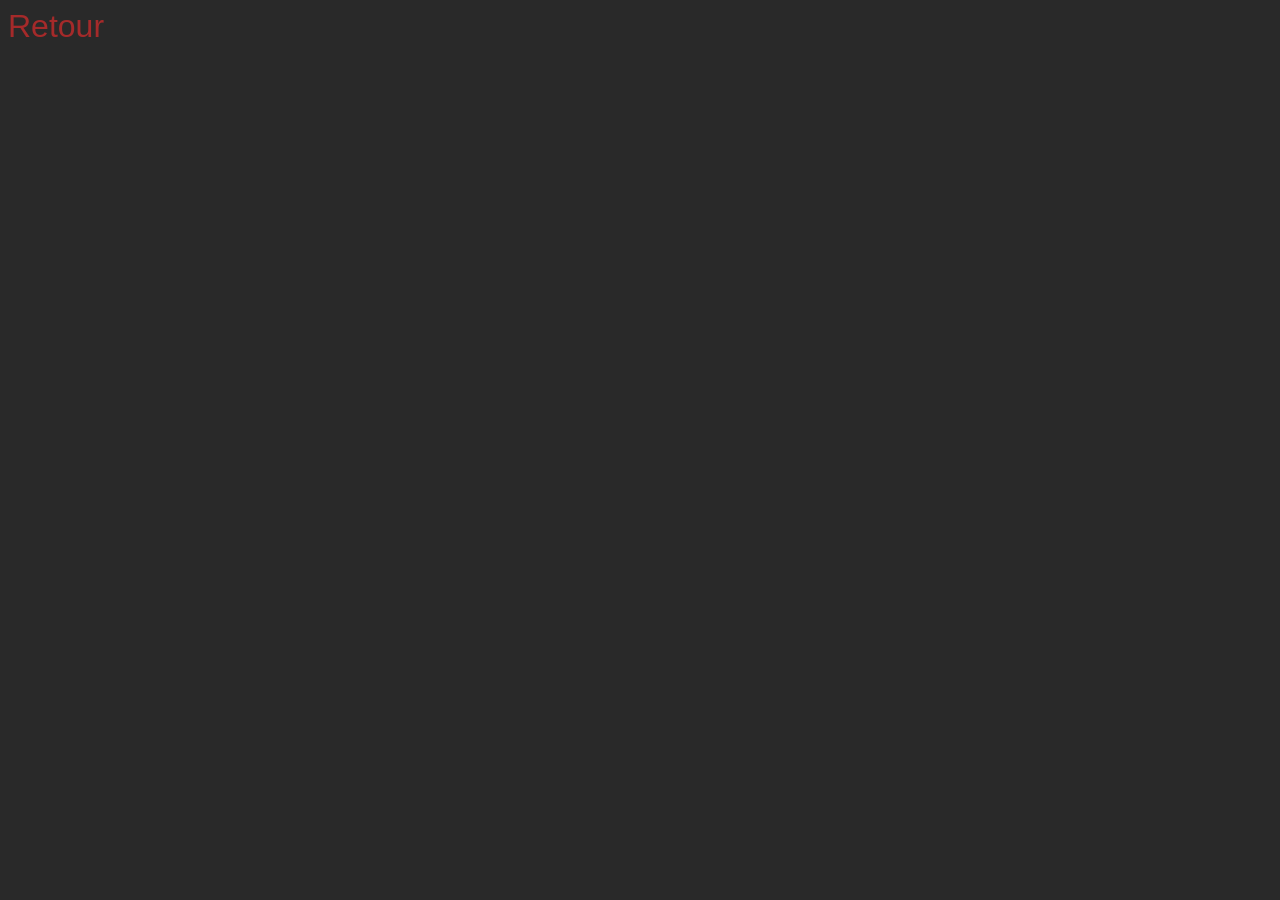
==== gameletter.html @ 8cd7756c "first push" ====
<!DOCTYPE html>
<html>
<head>
    <title>Letters Game</title>
    <link rel="icon" href="./images/lgame.png">
    <script src="scripts/script_gl.js" defer></script>  
    <link rel="stylesheet" href="./styles/style_gl.css">
    
</head>
<body>
    <a href="index.html" id="retour" class="retour">Retour</a>
    <section id="letter" class="letter invisible"></section>
    <section id="letters" class="letters"></section>

</body>
</html>
---- styles/style_gl.css ----
@keyframes background_flow {
    0%{
        background-color: black;
    }

    25%{
        background-color: rgb(44, 38, 38);
    }

    50%{
        background-color: rgb(80, 80, 80);
    }

    75%{
        background-color: rgb(43, 42, 42);
    }

    100%{
        background-color: black;
    }
}

@keyframes grow {
    0%{
       font-size: 0%
    }

    100%{
        font-size: 20rem
    }
}

body{
    background-color: rgb(41, 41, 41);
    font-family: 'Lucida Sans', 'Lucida Sans Regular', 'Lucida Grande', 'Lucida Sans Unicode', Geneva, Verdana, sans-serif;
    overflow:hidden;
}

article{
     font-size: 1500%;
     color: white;
}
.invisible{
    opacity: 0;
}

.visible{
    opacity: 1;
}
.growletter{
    animation: grow 0.2s ease-in-out;
}
.letter{
    position: absolute;
    top: 50vh;
    left: 50vw;
    font-size: 20rem;
    transform: translate(-50%, -50%);
}
.letters{
    align-self: center;
    justify-self: center;
    width: 100vw;
    height:97vh;
    display: flex;
    flex-direction: row;
    gap: 20px;
    letter-spacing: 3vwd;
}
.letters article{
    flex-grow: 1;
    align-content: center;
    justify-content: center;
    text-align: center;
}
a{  
    position: absolute;
    text-decoration: none;
    font-size: 200%;
    color: brown;
    transition: 0.2s ease-in;
}
a:hover{
    color: rgb(109, 27, 27);
    transition: 0.2s ease-in;
}
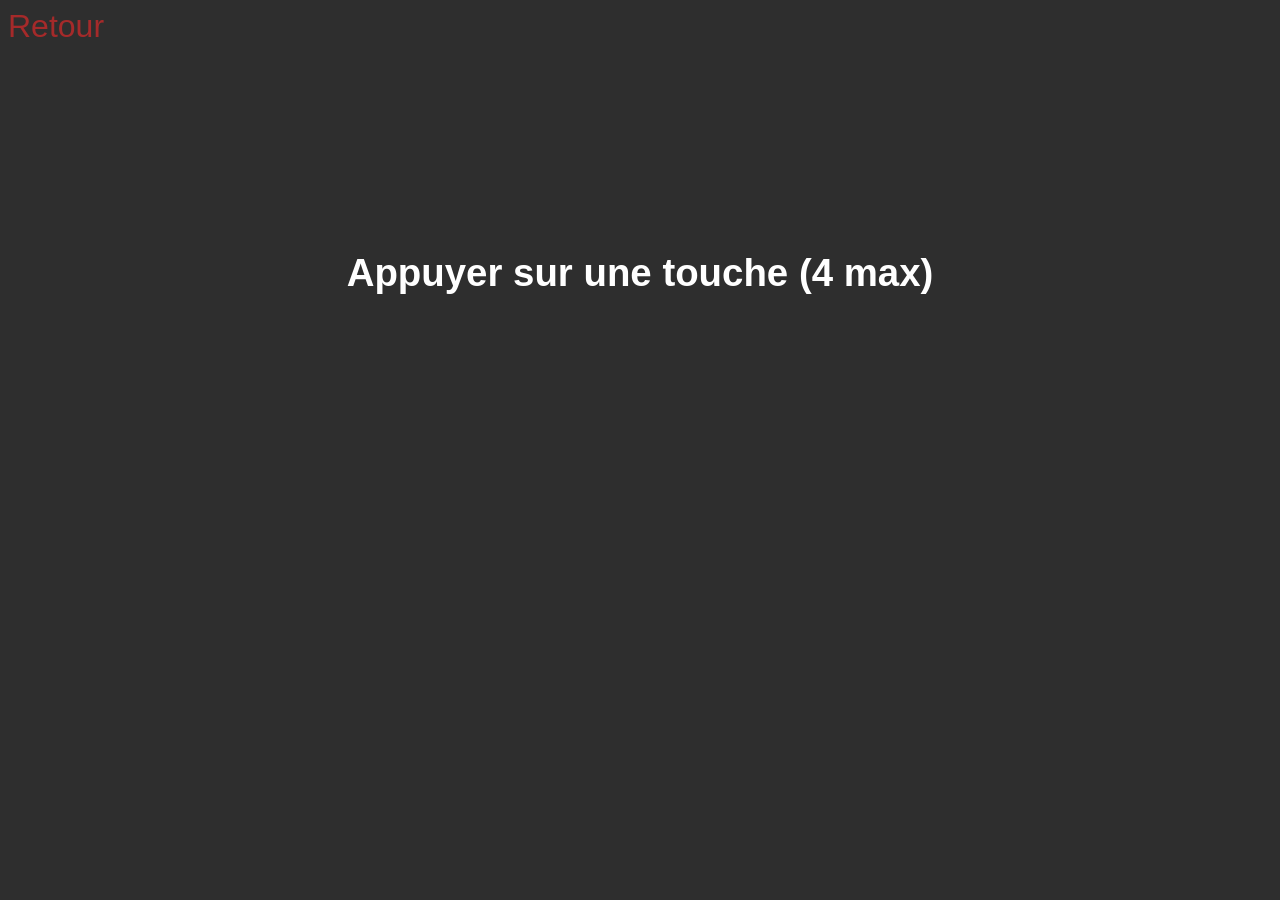
==== commit fcab92fb: "kids" ====
--- a/gameletter.html
+++ b/gameletter.html
@@ -11,6 +11,6 @@
     <a href="index.html" id="retour" class="retour">Retour</a>
     <section id="letter" class="letter invisible"></section>
     <section id="letters" class="letters"></section>
-
+    <h1 class="text_consigne">Appuyer sur une touche (4 max)</h1>
 </body>
 </html>
--- a/styles/style_gl.css
+++ b/styles/style_gl.css
@@ -1,24 +1,3 @@
-@keyframes background_flow {
-    0%{
-        background-color: black;
-    }
-
-    25%{
-        background-color: rgb(44, 38, 38);
-    }
-
-    50%{
-        background-color: rgb(80, 80, 80);
-    }
-
-    75%{
-        background-color: rgb(43, 42, 42);
-    }
-
-    100%{
-        background-color: black;
-    }
-}
 
 @keyframes grow {
     0%{
@@ -29,16 +8,50 @@
         font-size: 20rem
     }
 }
+@keyframes text_moov {
+    0%{
+        transform: translateY(0%) rotateZ(10deg) scale(110%);
+    }
+
+    33%{
+        transform: translateY(150%) rotateZ(-10deg);
+    }
+
+    50%{
+       transform:  rotateZ(0deg) scale(90%);
+    }
+
+    66%{
+        transform: translateY(-150%) rotateZ(-10deg);
+    }
+
+    100%{
+        transform: translateY(0%) rotateZ( 10deg) scale(110%);
+    }
+}
 
 body{
-    background-color: rgb(41, 41, 41);
     font-family: 'Lucida Sans', 'Lucida Sans Regular', 'Lucida Grande', 'Lucida Sans Unicode', Geneva, Verdana, sans-serif;
     overflow:hidden;
+    background-color: rgb(46, 46, 46);
 }
 
 article{
      font-size: 1500%;
      color: white;
+}
+.text_consigne{
+    position: absolute;
+    color: white;
+    font-size: 3vw;
+    top: 25vh;
+    left: calc(100vw / 4);
+    right: calc(100vw / 4);
+    text-align: center;
+    text-wrap: nowrap;
+    user-select: none;
+    animation: text_moov 10s linear infinite;
+    transition: 0.4s ease-in-out;
 }
 .invisible{
     opacity: 0;
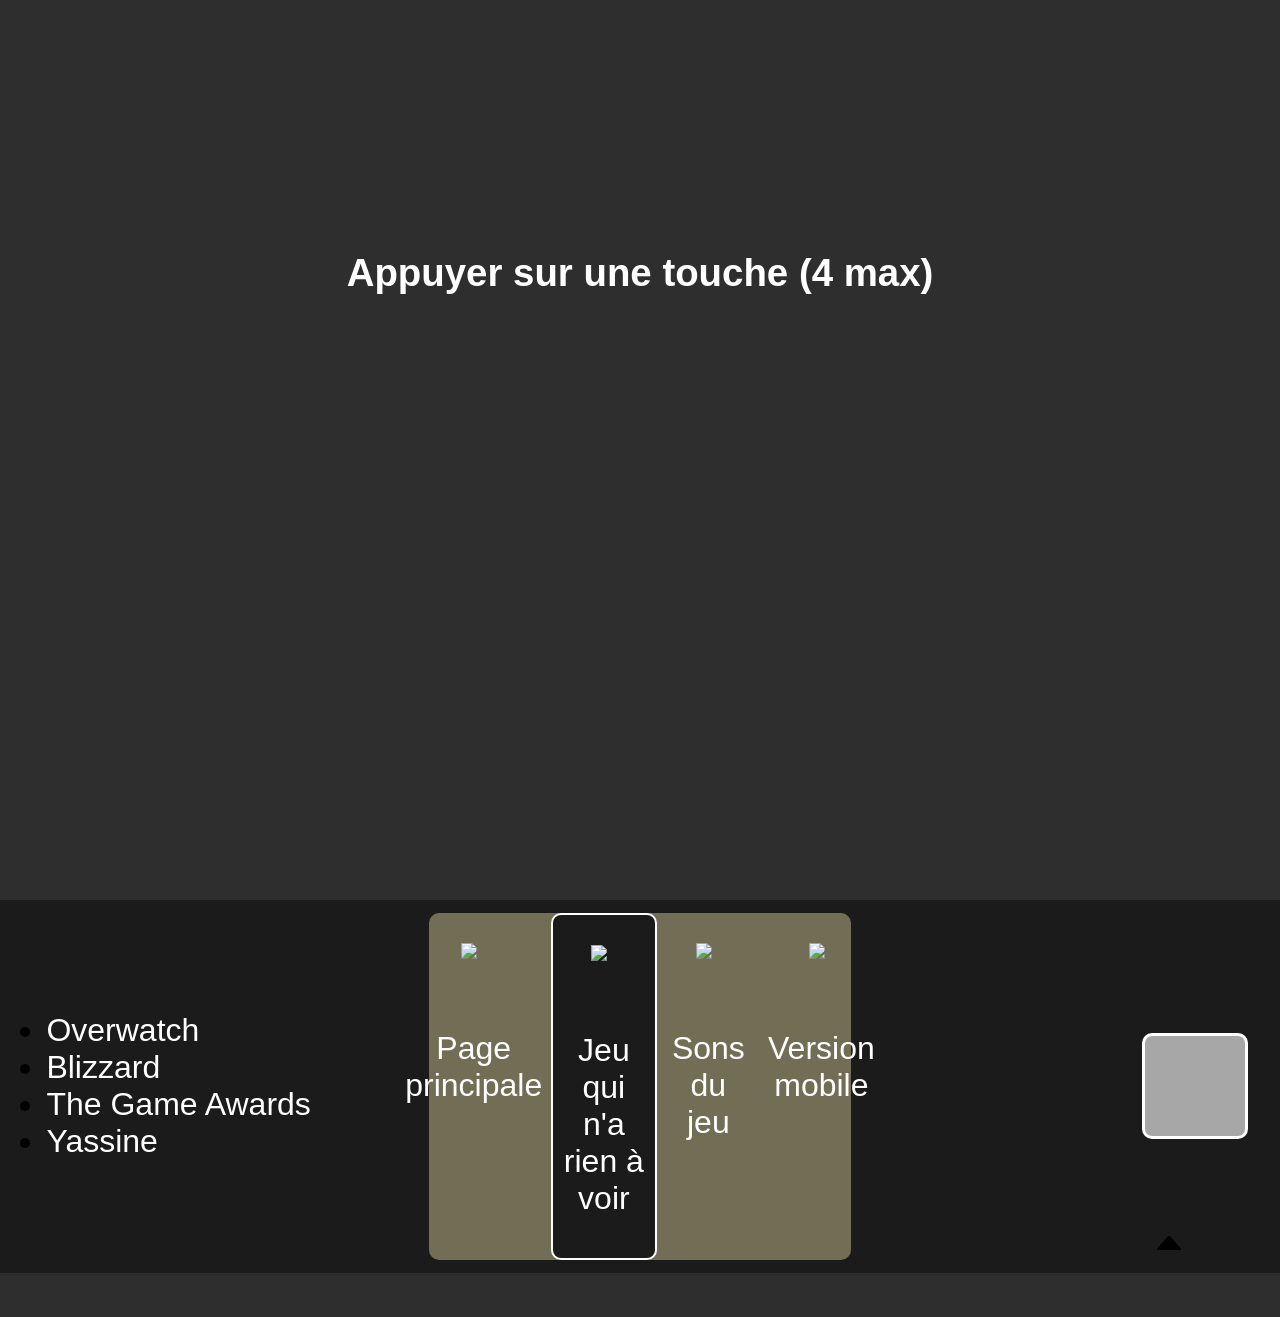
==== commit cb310d09: "pleasespeediwillmys" ====
--- a/gameletter.html
+++ b/gameletter.html
@@ -8,9 +8,27 @@
     
 </head>
 <body>
-    <a href="index.html" id="retour" class="retour">Retour</a>
     <section id="letter" class="letter invisible"></section>
     <section id="letters" class="letters"></section>
     <h1 class="text_consigne">Appuyer sur une touche (4 max)</h1>
+    <footer>
+        <section class="footer_left">
+            <ul>
+                <li><a href="https://overwatch.blizzard.com/fr-fr/" target="_blank">Overwatch</a></li>
+                <li><a href="https://www.blizzard.com/fr-fr/" target="_blank">Blizzard</a></li>
+                <li><a href="https://thegameawards.com" target="_blank">The Game Awards</a></li>
+                <li><a href="">Yassine</a></li>
+            </ul>
+        </section>
+        <section class="footer_middle">
+            <a href="./index.html" class="jeu "><img src="./images/home.png" alt="game.png"><p>Page principale</p></a>
+            <a  class="jeu selected"><img src="./images/game.png" alt="game.png"><p>Jeu qui n'a rien à voir</p></a>
+            <a href="./sounds.html" class="jeu"><img src="./images/sounds.png" alt="sound.png"><p>Sons du jeu</p></a>
+            <a href="./mobile.html" class="jeu"><img src="./images/mobile.png" alt="mobile.png"><p>Version mobile</p></a>
+        </section>
+        <section class="footer_right">
+            <article class="goUp"><img src="./images/up.png" alt="up.png" draggable="false"></article>
+        </section>
+    </footer>
 </body>
 </html>
--- a/styles/style_gl.css
+++ b/styles/style_gl.css
@@ -1,4 +1,3 @@
-
 @keyframes grow {
     0%{
        font-size: 0%
@@ -32,8 +31,10 @@
 
 body{
     font-family: 'Lucida Sans', 'Lucida Sans Regular', 'Lucida Grande', 'Lucida Sans Unicode', Geneva, Verdana, sans-serif;
-    overflow:hidden;
+   overflow-x: hidden;
     background-color: rgb(46, 46, 46);
+    margin: 0;
+    padding:0;
 }
 
 article{
@@ -86,14 +87,113 @@
     justify-content: center;
     text-align: center;
 }
-a{  
-    position: absolute;
+footer {
+    background-color: rgb(27, 27, 27);
+    min-height: 25vh;
+    display: flex;
+    flex-direction: row;
+    justify-content: center;
+    align-items: center;
+    padding-block: 1vw;
+    margin-top: 3vh;
+}
+
+footer a,
+footer li {
+    cursor: url('../cursors/pointer.png') 5 5, auto;
+}
+.footer_left {
+    justify-content: start;
+    width: 33vw;
+    height: max-content;
+    font-size: 200%;
+}
+
+.footer_middle {
+    justify-content: center;
+    width: 33vw;
+    height: 200%;
+    display: flex;
+    background-color: rgb(114, 110, 86);
+    border-radius: 10px;
+}
+
+.footer_right {
+    justify-content: end;
+    width: 33vw;
+    height: max-content;
+    display: flex;
+
+}
+
+.goUp {
+    justify-content: end;
+    align-content: center;
+    background-color: rgb(167, 167, 167);
+    border: solid white 3px;
+    border-radius: 10px;
+    padding: 5px;
+    width: 10vh;
+    height: 10vh;
+    transition: 0.2s ease-in-out;
+    margin-right: 2vw;
+}
+
+.goUp img {
+    width: 3vw;
+    transition: 0.2s ease-in-out;
+}
+
+.goUp:hover {
+    background-color: rgb(92, 92, 92);
+    border: solid rgb(167, 167, 167) 3px;
+    transition: 0.2s ease-in-out;
+}
+
+.goUp:hover img {
+    transform: translateY(-5px);
+    transition: 0.2s ease-in-out;
+}
+
+.jeu {
+    padding: 2%;
+    display: flex;
+    flex-direction: column;
+    padding-top: -0px;
+    color: white;
+    user-select: none;
     text-decoration: none;
     font-size: 200%;
-    color: brown;
-    transition: 0.2s ease-in;
+    transition: 0.5s ease-in-out;
 }
-a:hover{
-    color: rgb(109, 27, 27);
-    transition: 0.2s ease-in;
+.jeu p {
+    cursor: url('../cursors/pointer.png') 5 5, auto;
+    text-align: center;
+    font-size: 100%;
+}
+.jeu img {
+    height: 2vw;
+    margin-inline: auto;
+    width: 2vw;
+    padding: 30px;
+    transition: 0.3s ease;
+    border-radius: 10%;    
+}
+.jeu.selected{
+    background-color: rgb(27,27,27);
+    border-radius: 10px;
+    border: solid white 2px;
+    transform:translateY(10);
+    transition: 0.2s ease-out
+}
+
+.footer_left a {
+    text-decoration: none;
+    color: white;
+    transition: 0.2s ease-in-out;
+}
+
+.footer_left a:hover {
+    color: rgb(70, 70, 70);
+    transition: 0.2s ease-in-out;
 }
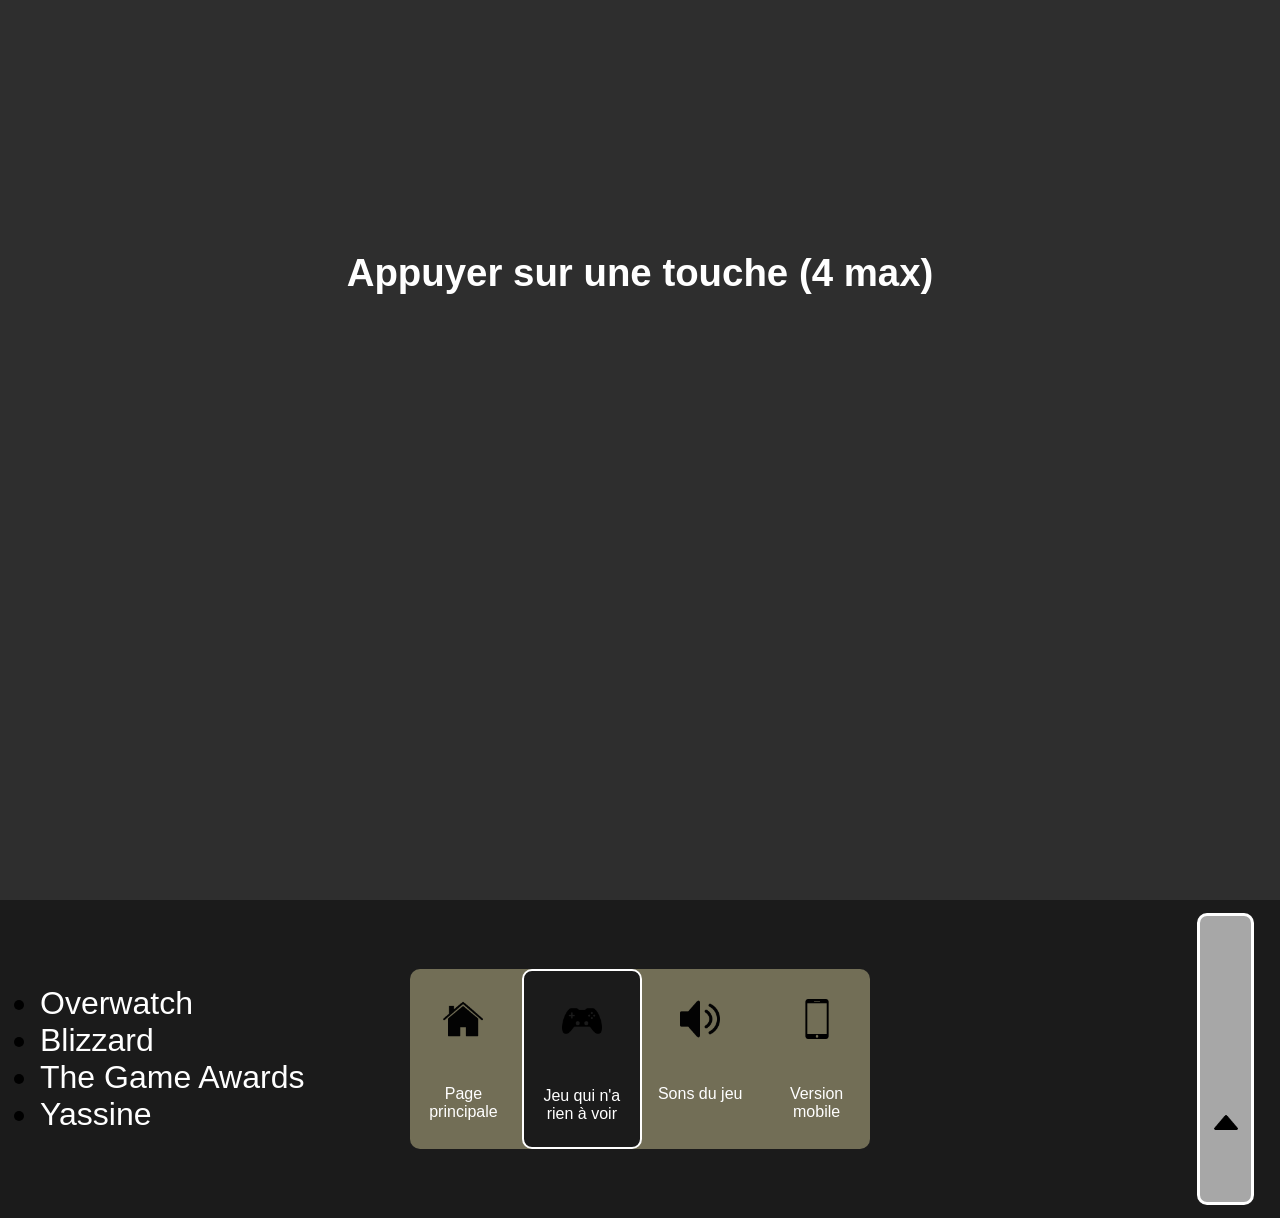
==== commit f67d3f9e: "miam" ====
--- a/gameletter.html
+++ b/gameletter.html
@@ -28,7 +28,6 @@
         </section>
         <section class="footer_right">
             <article class="goUp"><img src="./images/up.png" alt="up.png" draggable="false"></article>
-        </section>
     </footer>
 </body>
 </html>
--- a/styles/style_gl.css
+++ b/styles/style_gl.css
@@ -96,6 +96,7 @@
     align-items: center;
     padding-block: 1vw;
     margin-top: 3vh;
+    font-family: 'Gill Sans', 'Gill Sans MT', Calibri, 'Trebuchet MS', sans-serif;
 }
 
 footer a,
@@ -116,41 +117,42 @@
     display: flex;
     background-color: rgb(114, 110, 86);
     border-radius: 10px;
+    padding-inline: 2vw;
 }
 
 .footer_right {
     justify-content: end;
     width: 33vw;
-    height: max-content;
-    display: flex;
-
-}
-
-.goUp {
-    justify-content: end;
-    align-content: center;
+    height: 100%;
+    display: flex;
+
+}
+
+.goUp{
+    justify-self: flex-end;
+    align-self: center;
     background-color: rgb(167, 167, 167);
     border: solid white 3px;
     border-radius: 10px;
     padding: 5px;
-    width: 10vh;
-    height: 10vh;
+    width: 10%;
+    height: 10%;
     transition: 0.2s ease-in-out;
     margin-right: 2vw;
-}
-
-.goUp img {
+    text-align: center;
+
+}
+.goUp img{
     width: 3vw;
     transition: 0.2s ease-in-out;
 }
 
-.goUp:hover {
+.goUp:hover{
     background-color: rgb(92, 92, 92);
     border: solid rgb(167, 167, 167) 3px;
     transition: 0.2s ease-in-out;
 }
-
-.goUp:hover img {
+.goUp:hover img{
     transform: translateY(-5px);
     transition: 0.2s ease-in-out;
 }
@@ -168,13 +170,12 @@
 }
 .jeu p {
     cursor: url('../cursors/pointer.png') 5 5, auto;
-    text-align: center;
-    font-size: 100%;
+    font-size: 1rem;
+    text-align: center;
 }
 .jeu img {
-    height: 2vw;
-    margin-inline: auto;
-    width: 2vw;
+    height: 40px;
+    width: auto;
     padding: 30px;
     transition: 0.3s ease;
     border-radius: 10%;    
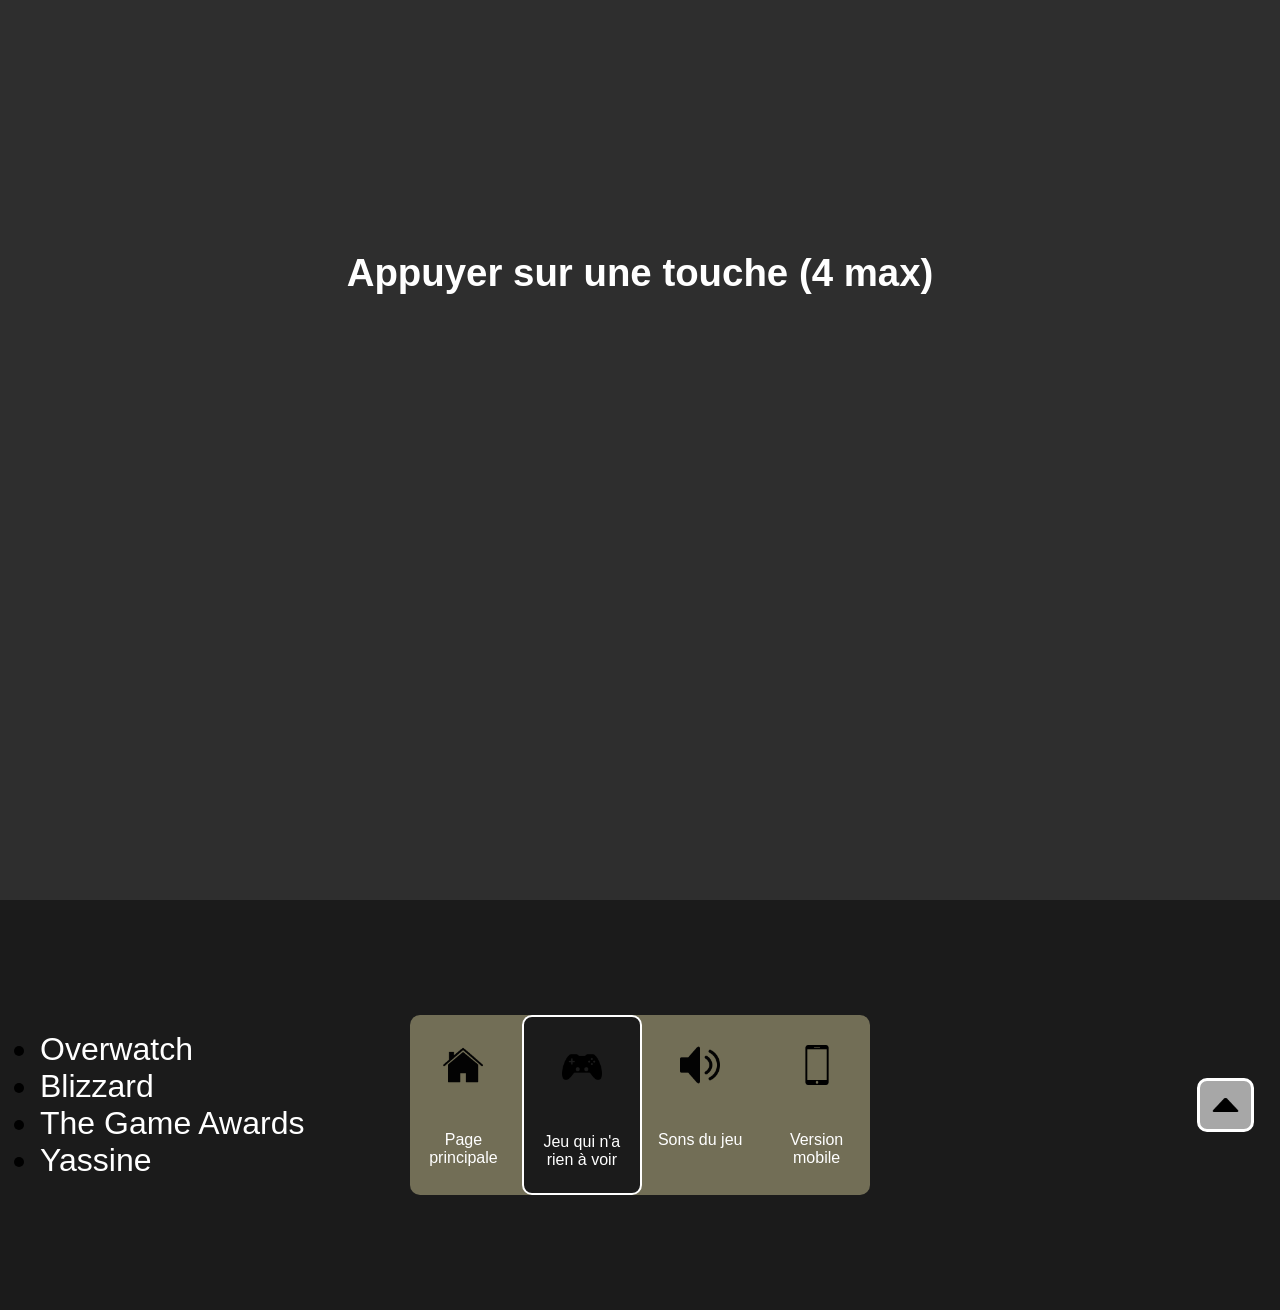
==== commit a03fc664: "pleasespeedineedthis" ====
--- a/gameletter.html
+++ b/gameletter.html
@@ -27,7 +27,7 @@
             <a href="./mobile.html" class="jeu"><img src="./images/mobile.png" alt="mobile.png"><p>Version mobile</p></a>
         </section>
         <section class="footer_right">
-            <article class="goUp"><img src="./images/up.png" alt="up.png" draggable="false"></article>
+            <img class="goUp" src="./images/up.png" alt="up.png" draggable="false">
     </footer>
 </body>
 </html>
--- a/styles/style_gl.css
+++ b/styles/style_gl.css
@@ -87,7 +87,7 @@
     justify-content: center;
     text-align: center;
 }
-footer {
+footer{
     background-color: rgb(27, 27, 27);
     min-height: 25vh;
     display: flex;
@@ -98,18 +98,15 @@
     margin-top: 3vh;
     font-family: 'Gill Sans', 'Gill Sans MT', Calibri, 'Trebuchet MS', sans-serif;
 }
-
-footer a,
-footer li {
-    cursor: url('../cursors/pointer.png') 5 5, auto;
+footer a , footer li{
+    cursor: url('../cursors/pointer.png') 5 5, auto
 }
-.footer_left {
-    justify-content: start;
+.footer_left{
+    justify-content: end;
     width: 33vw;
     height: max-content;
     font-size: 200%;
 }
-
 .footer_middle {
     justify-content: center;
     width: 33vw;
@@ -119,18 +116,15 @@
     border-radius: 10px;
     padding-inline: 2vw;
 }
-
 .footer_right {
     justify-content: end;
     width: 33vw;
-    height: 100%;
+    height: 30vw;
     display: flex;
 
 }
-
 .goUp{
-    justify-self: flex-end;
-    align-self: center;
+    justify-self: right;
     background-color: rgb(167, 167, 167);
     border: solid white 3px;
     border-radius: 10px;
@@ -140,6 +134,7 @@
     transition: 0.2s ease-in-out;
     margin-right: 2vw;
     text-align: center;
+    align-self: center;
 
 }
 .goUp img{
@@ -156,7 +151,6 @@
     transform: translateY(-5px);
     transition: 0.2s ease-in-out;
 }
-
 .jeu {
     padding: 2%;
     display: flex;
@@ -175,7 +169,7 @@
 }
 .jeu img {
     height: 40px;
-    width: auto;
+    width: 40px;
     padding: 30px;
     transition: 0.3s ease;
     border-radius: 10%;    
@@ -187,13 +181,12 @@
     transform:translateY(10);
     transition: 0.2s ease-out
 }
-
-.footer_left a {
+.footer_left a {    
     text-decoration: none;
     color: white;
     transition: 0.2s ease-in-out;
+    justify-self: flex-end;
 }
-
 .footer_left a:hover {
     color: rgb(70, 70, 70);
     transition: 0.2s ease-in-out;
